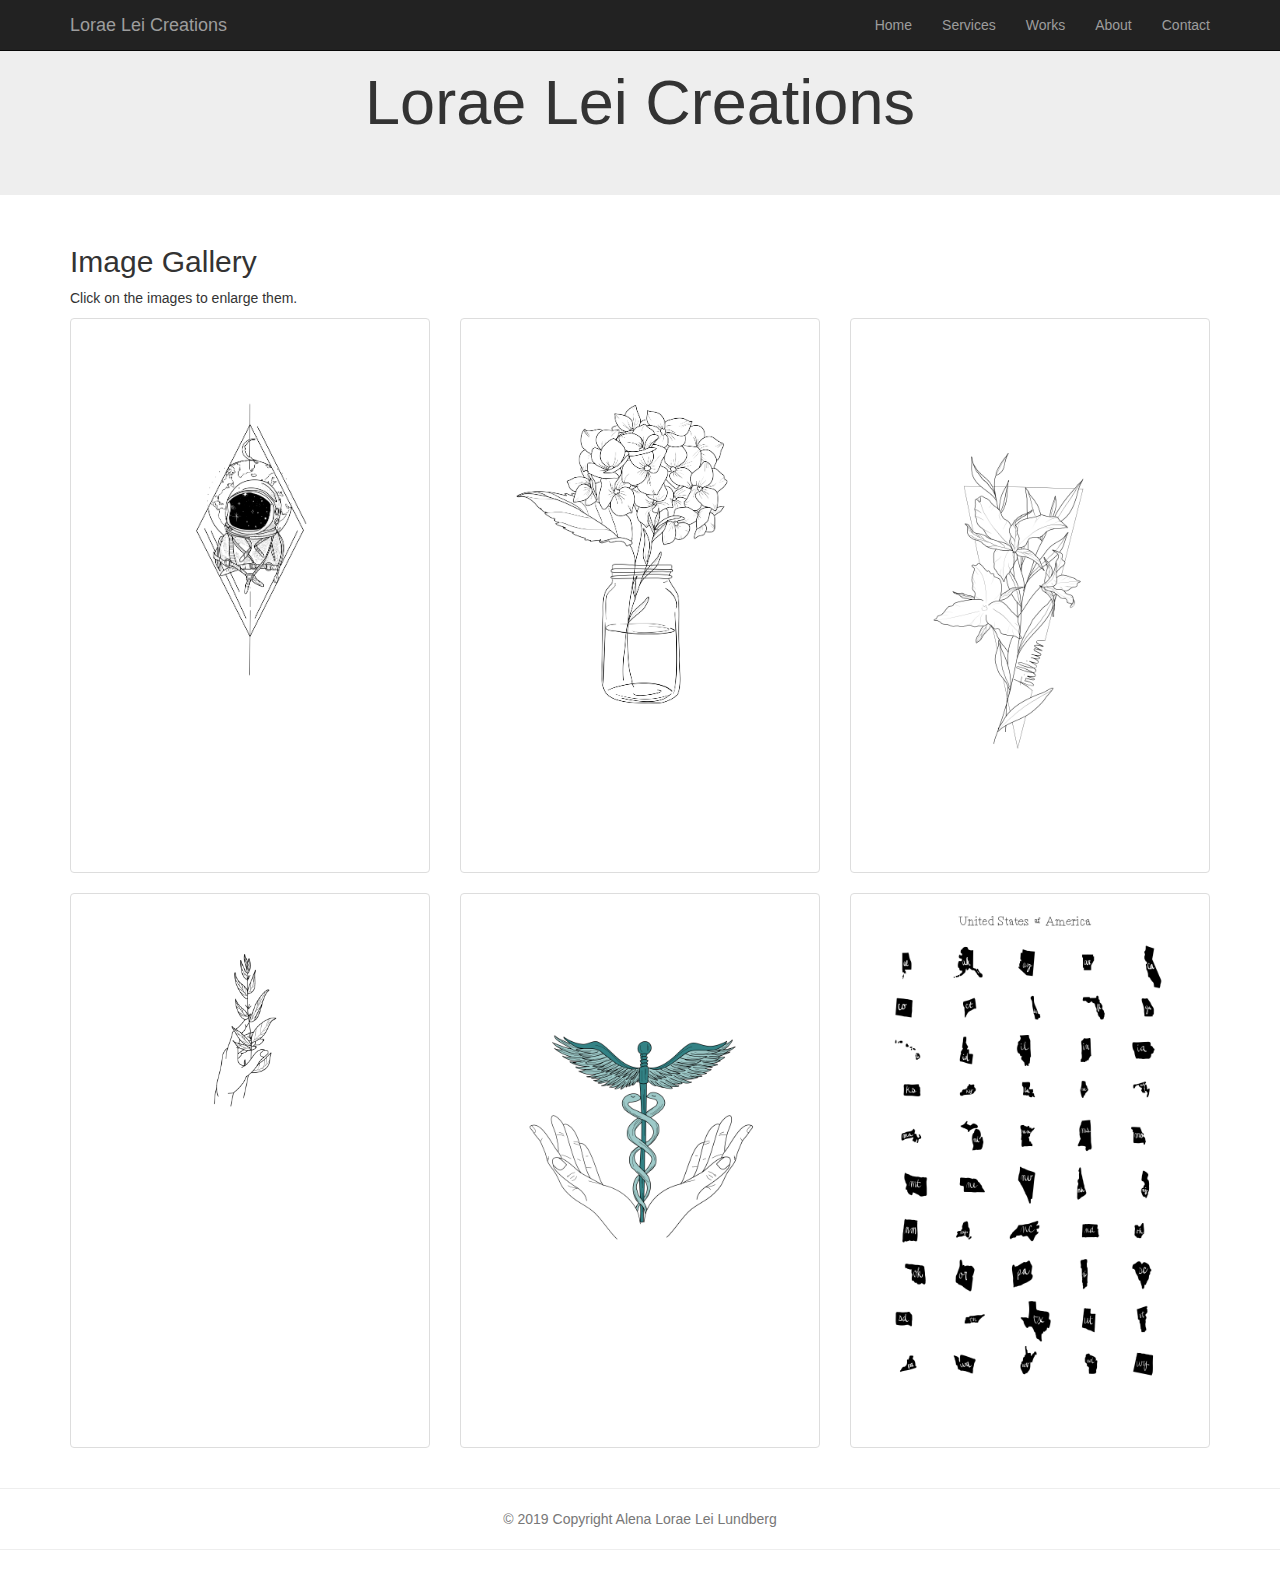
==== index.html @ fb30a18e "First commit with home page, images, and contact" ====
<!DOCTYPE html>
<html lang="en">
<head>
    <meta charset="UTF-8">
    <meta name="viewport" content="width=device-width, initial-scale=1">
    <title>Lorae Lei Creations</title>

    <link rel="stylesheet" href="index.css">
    <link rel="stylesheet" href="https://maxcdn.bootstrapcdn.com/bootstrap/3.4.0/css/bootstrap.min.css">
    <script src="https://ajax.googleapis.com/ajax/libs/jquery/3.4.1/jquery.min.js"></script>
    <script src="https://maxcdn.bootstrapcdn.com/bootstrap/3.4.0/js/bootstrap.min.js"></script>
</head>
<body>
    <header class="jumbotron">
        <div class="container">
            <nav class="navbar navbar-inverse navbar-fixed-top">
                <div class="container">

                    <div class="navbar-header">
                        <button type="button" class="navbar-toggle collapsed" data-toggle="collapse" data-target="#bs-example-navbar-collapse-1" aria-expanded="false">
                            <span class="sr-only">Toggle navigation</span>
                            <span class="icon-bar"></span>
                            <span class="icon-bar"></span>
                            <span class="icon-bar"></span>
                        </button>
                        <a class="navbar-brand" href="#">Lorae Lei Creations</a>
                    </div>

                    <div class="collapse navbar-collapse" id="bs-example-navbar-collapse-1">
                        <ul class="nav navbar-nav navbar-right">
                            <li><a href="index.html">Home</a>
                            </li>
                            <li><a href="#services">Services</a>
                            </li>
                            <li><a href="#works">Works</a>
                            </li>
                            <li><a href="#about">About</a>
                            </li>
                            <li><a href="contact.html">Contact</a>
                            </li>
                        </ul>
                    </div>

                </div>
            </nav>

            <h1 class="text-center">Lorae Lei Creations</h1>
        </div>
    </header>

    <div class="container">
        <h2>Image Gallery</h2>
        <p>Click on the images to enlarge them.</p>
        <div class="row display-flex">
            <div class="col-md-4">
                <div class="thumbnail">
                    <a href="images/spaceman.png" target="_blank">
                        <img class="center-block" src="images/spaceman.png" alt="Spaceman" style="width:100%">
                    </a>
                </div>
            </div>
            <div class="col-md-4">
                <div class="thumbnail">
                    <a href="images/jar_of_flowers.png" target="_blank">
                        <img class="center-block" src="images/jar_of_flowers.png" alt="Jar of Flowers" style="width:100%">
                    </a>
                </div>
            </div>
            <div class="col-md-4">
                <div class="thumbnail">
                    <a href="images/trillium.png" target="_blank">
                        <img class="center-block" src="images/trillium.png" alt="Trillium" style="width:100%">
                    </a>
                </div>
            </div>
        </div>

        <br>

        <div class="row display-flex">
            <div class="col-md-4">
                <div class="thumbnail">
                    <a href="images/hand_leaf.png" target="_blank">
                        <img class="center-block" src="images/hand_leaf.png" alt="Hand and Leaf" style="width:100%">
                    </a>
                </div>
            </div>
            <div class="col-md-4">
                <div class="thumbnail">
                    <a href="images/clinic_logo.png" target="_blank">
                        <img class="center-block" src="images/clinic_logo.png" alt="Clinic Logo" style="width:100%">
                    </a>
                </div>
            </div>
            <div class="col-md-4">
                <div class="thumbnail">
                    <a href="images/usa.png" target="_blank">
                        <img class="center-block" src="images/usa.png" alt="USA" style="width:100%">
                    </a>
                </div>
            </div>
        </div>
    </div>

    <br>
    <hr>

    <footer class="footer mt-auto py-3">
        <div class="container text-center">
            <span class="text-muted">© 2019 Copyright Alena Lorae Lei Lundberg</span>
        </div>
    </footer>

    <hr>
</body>
</html>
---- index.css ----
.row.display-flex {
    display: flex;
    flex-wrap: wrap;
}
.thumbnail {
    height: 100%;
}
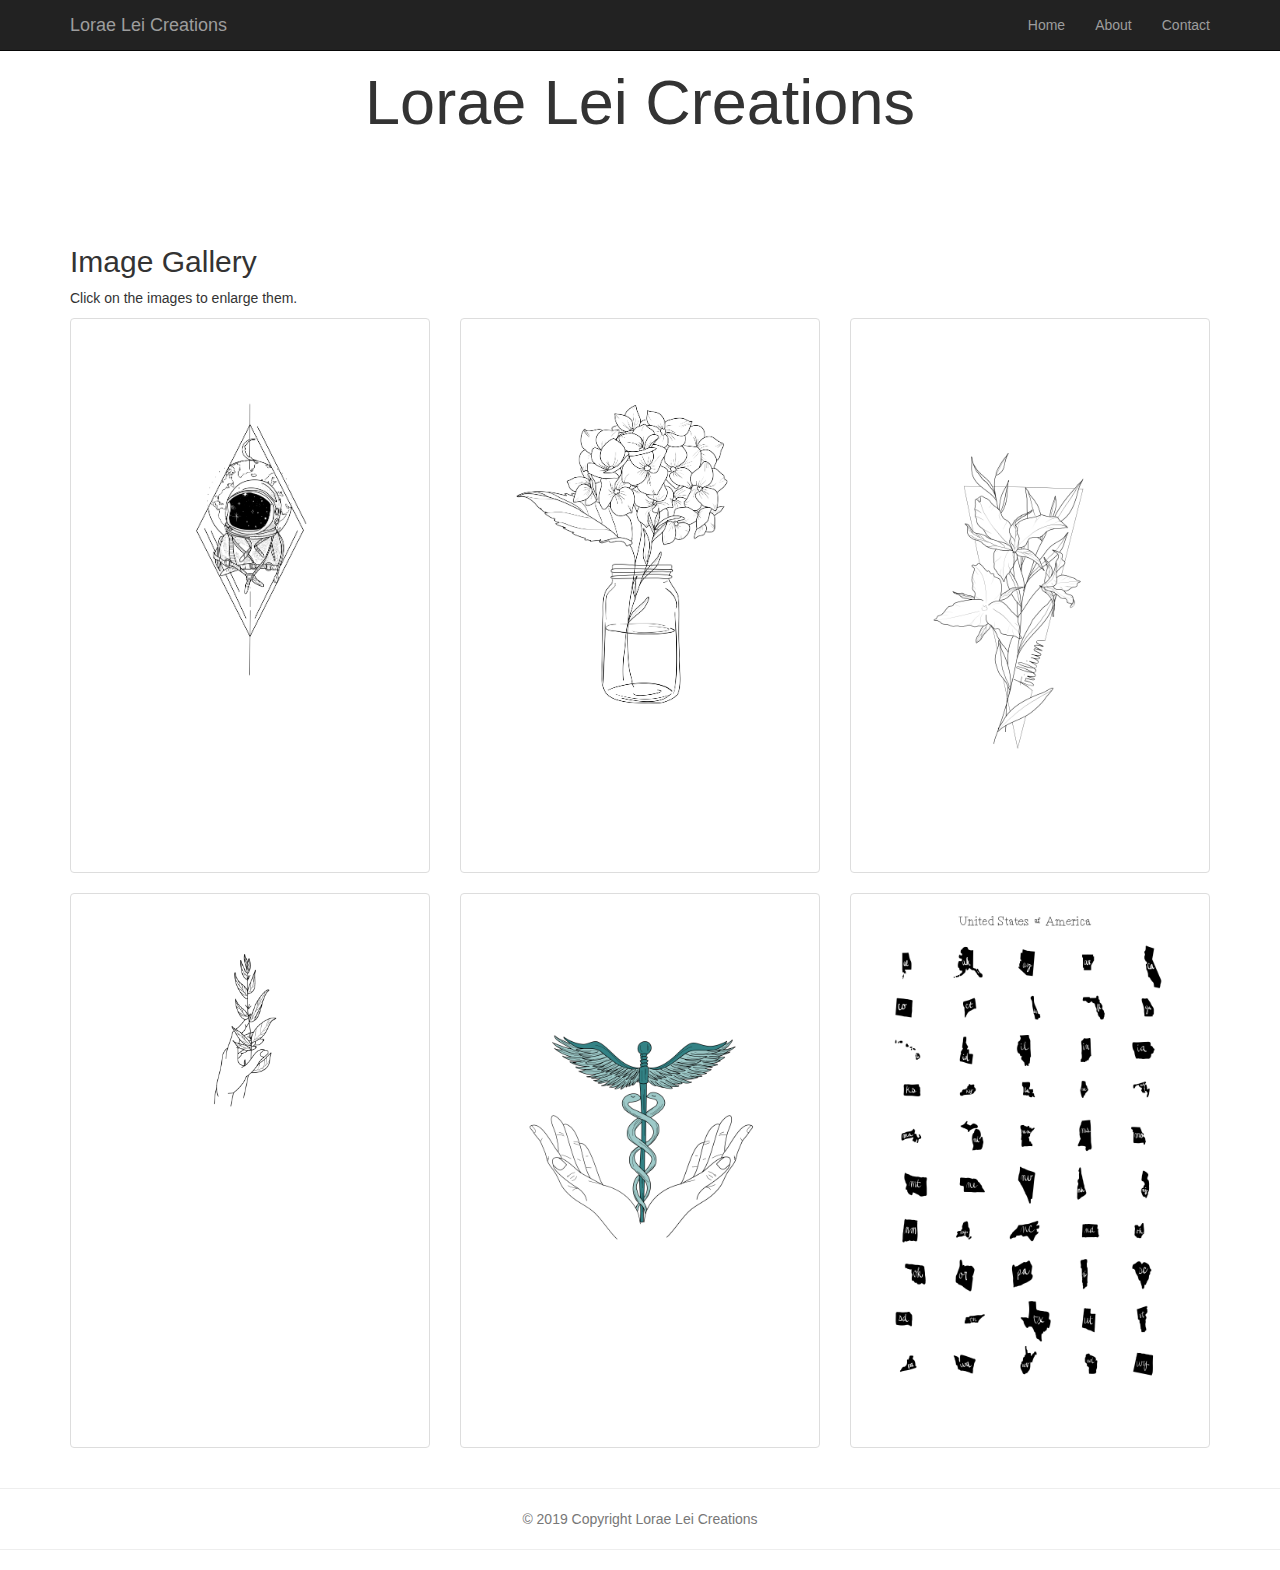
==== commit 95c5a55b: "Added fiver logo and social media buttons" ====
--- a/index.html
+++ b/index.html
@@ -5,48 +5,43 @@
     <meta name="viewport" content="width=device-width, initial-scale=1">
     <title>Lorae Lei Creations</title>
 
-    <link rel="stylesheet" href="index.css">
     <link rel="stylesheet" href="https://maxcdn.bootstrapcdn.com/bootstrap/3.4.0/css/bootstrap.min.css">
+    <link rel="stylesheet" href="./index.css" type="text/css">
     <script src="https://ajax.googleapis.com/ajax/libs/jquery/3.4.1/jquery.min.js"></script>
     <script src="https://maxcdn.bootstrapcdn.com/bootstrap/3.4.0/js/bootstrap.min.js"></script>
 </head>
 <body>
-    <header class="jumbotron">
-        <div class="container">
-            <nav class="navbar navbar-inverse navbar-fixed-top">
-                <div class="container">
+<header class="jumbotron">
+    <div class="container header-jumbotron">
+        <nav class="navbar navbar-inverse navbar-fixed-top">
+            <div class="container">
+                <div class="navbar-header">
+                    <button type="button" class="navbar-toggle collapsed" data-toggle="collapse" data-target="#bs-example-navbar-collapse-1" aria-expanded="false">
+                        <span class="sr-only">Toggle navigation</span>
+                        <span class="icon-bar"></span>
+                        <span class="icon-bar"></span>
+                        <span class="icon-bar"></span>
+                    </button>
+                    <a class="navbar-brand" href="index.html">Lorae Lei Creations</a>
+                </div>
 
-                    <div class="navbar-header">
-                        <button type="button" class="navbar-toggle collapsed" data-toggle="collapse" data-target="#bs-example-navbar-collapse-1" aria-expanded="false">
-                            <span class="sr-only">Toggle navigation</span>
-                            <span class="icon-bar"></span>
-                            <span class="icon-bar"></span>
-                            <span class="icon-bar"></span>
-                        </button>
-                        <a class="navbar-brand" href="#">Lorae Lei Creations</a>
-                    </div>
+                <div class="collapse navbar-collapse" id="bs-example-navbar-collapse-1">
+                    <ul class="nav navbar-nav navbar-right">
+                        <li><a href="index.html">Home</a>
+                        </li>
+                        <li><a href="#about">About</a>
+                        </li>
+                        <li><a href="contact.html">Contact</a>
+                        </li>
+                    </ul>
+                </div>
 
-                    <div class="collapse navbar-collapse" id="bs-example-navbar-collapse-1">
-                        <ul class="nav navbar-nav navbar-right">
-                            <li><a href="index.html">Home</a>
-                            </li>
-                            <li><a href="#services">Services</a>
-                            </li>
-                            <li><a href="#works">Works</a>
-                            </li>
-                            <li><a href="#about">About</a>
-                            </li>
-                            <li><a href="contact.html">Contact</a>
-                            </li>
-                        </ul>
-                    </div>
+            </div>
+        </nav>
 
-                </div>
-            </nav>
-
-            <h1 class="text-center">Lorae Lei Creations</h1>
-        </div>
-    </header>
+        <h1 class="text-center">Lorae Lei Creations</h1>
+    </div>
+</header>
 
     <div class="container">
         <h2>Image Gallery</h2>
@@ -107,7 +102,7 @@
 
     <footer class="footer mt-auto py-3">
         <div class="container text-center">
-            <span class="text-muted">© 2019 Copyright Alena Lorae Lei Lundberg</span>
+            <span class="text-muted">© 2019 Copyright Lorae Lei Creations</span>
         </div>
     </footer>
 
--- a/index.css
+++ b/index.css
@@ -4,4 +4,71 @@
 }
 .thumbnail {
     height: 100%;
+}
+
+.jumbotron, .well {
+    background-color: white;
+}
+
+.well {
+    border: none;
+}
+
+.social-media {
+    float: right !important;
+}
+
+@media all and (min-width:960px) {
+    .thumbnail:hover {
+        position:relative;
+        top:-25px;
+        left:-35px;
+        width:500px;
+        height:100%;
+        display:block;
+        z-index:999;
+    }
+}
+
+.fa-box {
+    padding: 20px;
+    font-size: 40px;
+    width: 80px;
+    text-align: center;
+    text-decoration: none;
+    margin: 5px 2px;
+}
+
+.fa-rounded {
+    padding: 20px;
+    font-size: 40px;
+    width: 80px;
+    border-radius: 10%;
+    text-align: center;
+    text-decoration: none;
+    margin: 5px 2px;
+}
+
+.fa-circle {
+    padding: 20px;
+    font-size: 40px;
+    width: 80px;
+    border-radius: 100%;
+    text-align: center;
+    text-decoration: none;
+    margin: 5px 2px;
+}
+
+.fa-circle-img {
+    width: 80px;
+    padding-bottom: 20px;
+}
+
+.fa:hover, .fa-circle-img:hover {
+    opacity: 0.7;
+}
+
+.fa-instagram {
+    background: #CC9797;
+    color: white;
 }